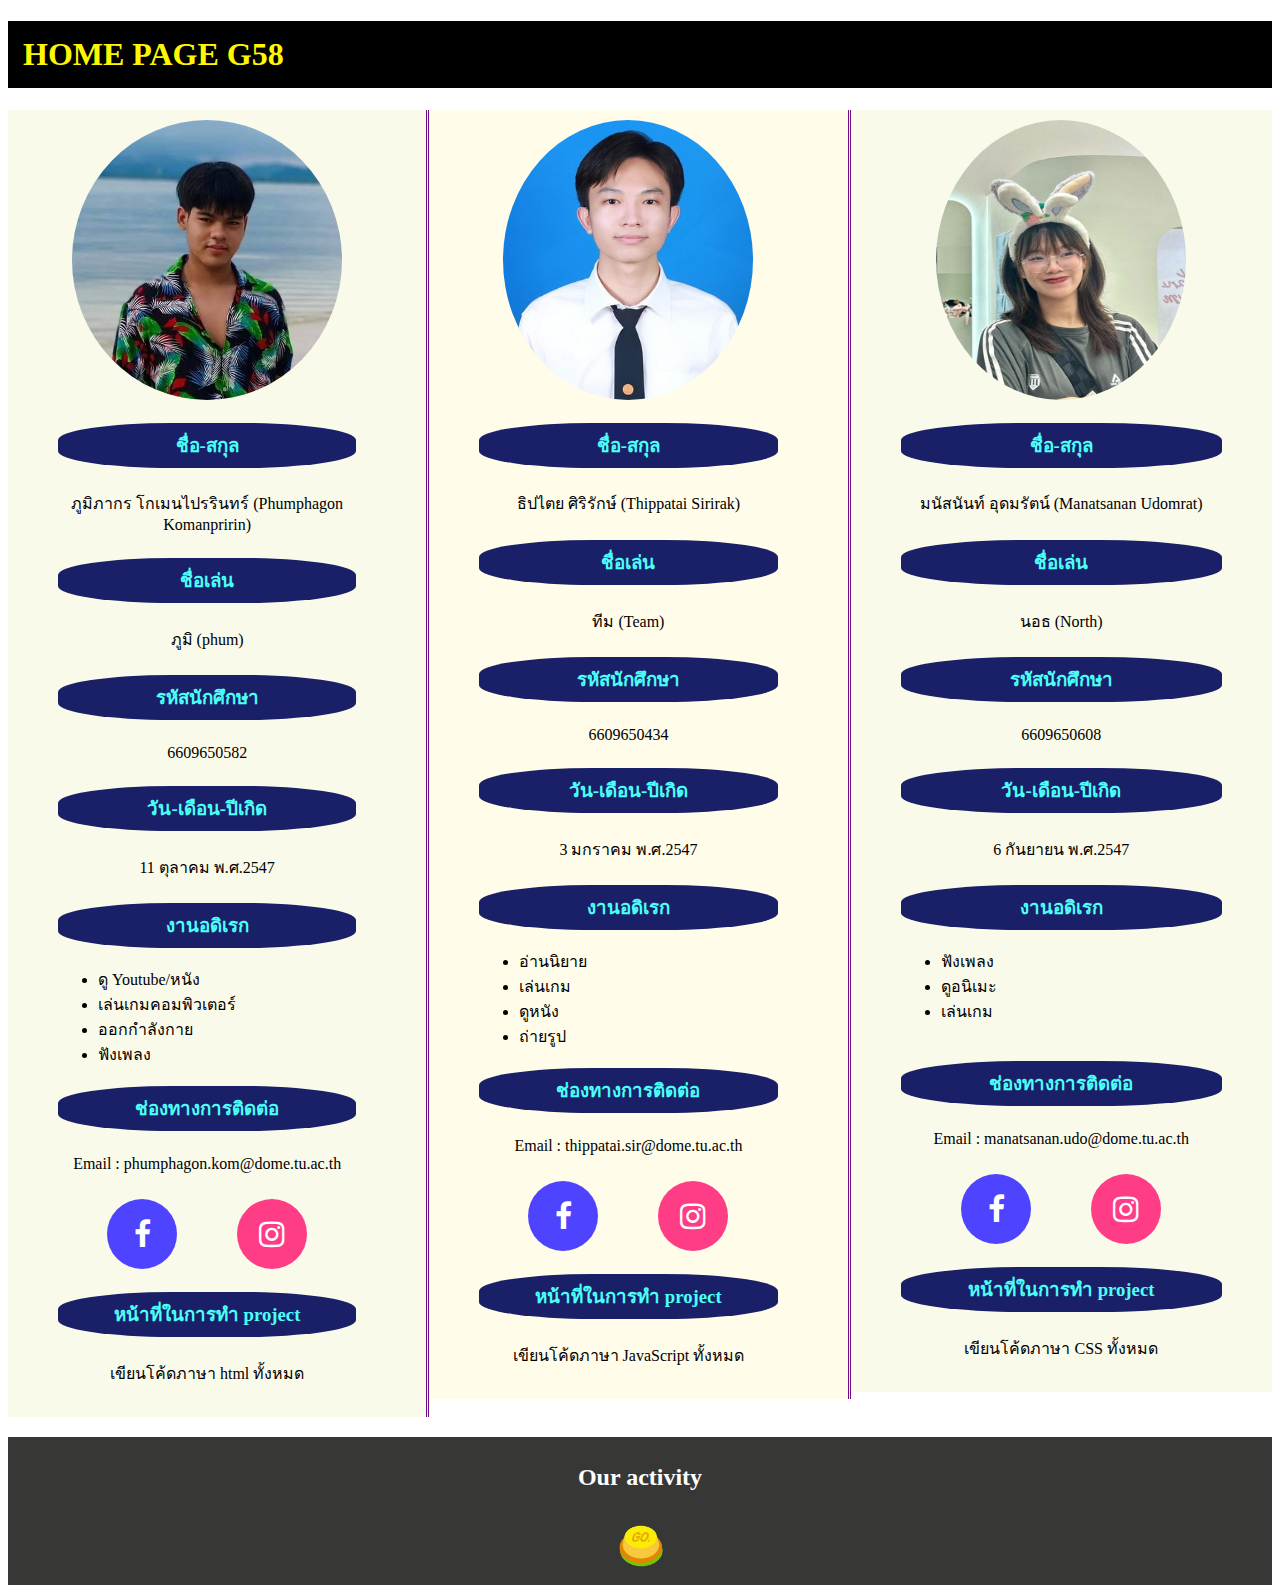
==== index.html @ 6044c497 "V17" ====
<!DOCTYPE html>
<html>
<head>
<meta name="viewport" content="width=device-width, initial-scale=1.0">
<title>Page Title</title>
<link rel="stylesheet" href="https://cdnjs.cloudflare.com/ajax/libs/font-awesome/4.7.0/css/font-awesome.min.css">
<link rel="stylesheet" href="css/style.css">
</head>
<body>

<div class="header">
    <h1>HOME PAGE G58</h1>
</div>

  
<div class="row">
    <div class="col-4 col-s-4 phum">
        <div class="phumpic">
            <center>
               <img src="personimg/phum.jpg" alt="รูปภูมิ" height="280px" width="270px">
            </center>
        </div>
        <div class="phum1">
            <h3>ชื่อ-สกุล</h3>
            <p>ภูมิภากร โกเมนไปรรินทร์ (Phumphagon Komanpririn)</p>
            <h3>ชื่อเล่น</h3>
            <p>ภูมิ (phum)</p>
            <h3>รหัสนักศึกษา</h3>
            <p>6609650582</p>
            <h3>วัน-เดือน-ปีเกิด</h3>
            <p>11 ตุลาคม พ.ศ.2547</p>
        </div>
        <div class="phumhobby">
            <h3>งานอดิเรก</h3>
            <ul>
                <li> ดู Youtube/หนัง </li>
                <li> เล่นเกมคอมพิวเตอร์ </li>
                <li> ออกกำลังกาย</li>
                <li> ฟังเพลง</li>
            </ul>
        </div>
        <div class="phum2">
            <h3>ช่องทางการติดต่อ</h3>
            <p>Email : phumphagon.kom@dome.tu.ac.th</p>
            <center>
            <a href="https://www.facebook.com/phumphagon" class="fa fa-facebook" target="_blank"></a> <a href="https://www.instagram.com/phum__kpr/" class="fa fa-instagram" target="_blank"></a>
            </center>
        </div>
        <div class="phumwork">
            <h3>หน้าที่ในการทำ project</h3>
            <p>เขียนโค้ดภาษา html ทั้งหมด</p>
        </div>
    </div>

    <div class="col-4 col-s-8 team">
        <div class="teampic">
            <center>
                <img src="personimg/team.jpg" alt="รูปภูมิ" height="280px" width="250px">
             </center>
        </div>
        <div class="team1">
            <h3>ชื่อ-สกุล</h3>
            <p>ธิปไตย ศิริรักษ์ (Thippatai Sirirak)</p>
            <h3>ชื่อเล่น</h3>
            <p>ทีม (Team)</p>
            <h3>รหัสนักศึกษา</h3>
            <p>6609650434</p>
            <h3>วัน-เดือน-ปีเกิด</h3>
            <p>3 มกราคม พ.ศ.2547</p>
        </div>
        <div class="teamhobby">
            <h3>งานอดิเรก</h3>
            <ul>
                <li> อ่านนิยาย </li>
                <li> เล่นเกม </li>
                <li> ดูหนัง</li>
                <li> ถ่ายรูป</li>
            </ul>
        </div>
        <div class="team2">
            <h3>ช่องทางการติดต่อ</h3>
            <p>Email : thippatai.sir@dome.tu.ac.th</p>
            <center>
            <a href="https://www.facebook.com/nongteam.sirirak.9" class="fa fa-facebook" target="_blank"></a> <a href="https://www.instagram.com/thippatai8/" class="fa fa-instagram" target="_blank"></a>
            </center>
        </div>
        <div class="teamwork">
            <h3>หน้าที่ในการทำ project</h3>
            <p>เขียนโค้ดภาษา JavaScript ทั้งหมด</p>
        </div>
    </div>

    <div class="col-4 col-s-12 north">
        <div class="northpic">
            <center>
                <img src="personimg/north.jpg" alt="นอธ" height="280px" width="250px">
             </center>
        </div>
        <div class="north1">
            <h3>ชื่อ-สกุล</h3>
            <p>มนัสนันท์ อุดมรัตน์ (Manatsanan Udomrat)</p>
            <h3>ชื่อเล่น</h3>
            <p>นอธ (North)</p>
            <h3>รหัสนักศึกษา</h3>
            <p>6609650608</p>
            <h3>วัน-เดือน-ปีเกิด</h3>
            <p>6 กันยายน พ.ศ.2547</p>
        </div>
        <div class="northhobby">
            <h3>งานอดิเรก</h3>
            <ul>
                <li> ฟังเพลง </li>
                <li> ดูอนิเมะ </li>
                <li> เล่นเกม</li>
                <br>
            </ul>
        </div>
        
        <div class="north2">
            <h3>ช่องทางการติดต่อ</h3>
            <p>Email : manatsanan.udo@dome.tu.ac.th</p>
            <center>
            <a href="https://www.facebook.com/manatsanan.ud " class="fa fa-facebook" target="_blank" ></a> <a href="https://www.instagram.com/sepn0rth/" class="fa fa-instagram" target="_blank"></a>
            </center>
        </div>
        <div class="northwork">
            <h3>หน้าที่ในการทำ project</h3>
            <p>เขียนโค้ดภาษา CSS ทั้งหมด</p>
    </div>
   </div>
   </div>


<div class="footer">
    <h2 style="text-align: center;"><br>Our activity <br></h2>

    <center>
        <a href="js/indexjs.html" target="_blank"> <img src="imgbla/ปุ่มสวย.png" alt="ปุ่ม" width="60" height="70"></a>
    </center>
    
</div>

</body>
</html>
---- css/style.css ----
* {
    box-sizing: border-box;
  }
  
  .row::after {
    content: "";
    clear: both;
    display: table;
  }
  
  [class*="col-"] {
    float: left;
    padding: 10px;
  }


  .phum{
    border-color:#6E0B80;
    border-style: double;
    border-left: none;
    border-bottom: none;
    border-top: none;
    padding-left: 50px;
    padding-right: 70px; 
    background-color:#FAFAEB ;
  }

  .team{
    border-color:#6E0B80;
    border-style: double;
    border-left: none;
    border-bottom: none;
    border-top: none;
    padding-left: 50px;
    padding-right: 70px; 
    background-color:#FFFCE9  ;
  }

  .north {
    padding-left: 50px;
    padding-right: 50px; 
    background-color:#FAFAEB ;
  }

  
  img{
    border-radius: 50%;
  }


  .fa {
    padding: 20px;
    font-size: 30px;
    width: 70px;
    text-align: center;
    text-decoration: none;
    margin: 5px 28px;
    border-radius: 50%;
  }
  
  .fa-facebook{
    background-color:#4E43FF;
    color: white;
  }

  .fa-instagram{
    background-color:#FF3C86 ;
    color: white;
  }

  @media only screen and (min-width: 576px) {
    /* For phones: */
    .col-s-1 {width: 8.33%;}
    .col-s-2 {width: 16.66%;}
    .col-s-3 {width: 25%;}
    .col-s-4 {width: 33.33%;}
    .col-s-5 {width: 41.66%;}
    .col-s-6 {width: 50%;}
    .col-s-7 {width: 58.33%;}
    .col-s-8 {width: 66.66%;}
    .col-s-9 {width: 75%;}
    .col-s-10 {width: 83.33%;}
    .col-s-11 {width: 91.66%;}
    .col-s-12 {width: 100%;}
  }
  @media only screen and (min-width: 768px) {
    /* For tablets: */
    .col-1 {width: 8.33%;}
    .col-2 {width: 16.66%;}
    .col-3 {width: 25%;}
    .col-4 {width: 33.33%;}
    .col-5 {width: 41.66%;}
    .col-6 {width: 50%;}
    .col-7 {width: 58.33%;}
    .col-8 {width: 66.66%;}
    .col-9 {width: 75%;}
    .col-10 {width: 83.33%;}
    .col-11 {width: 91.66%;}
    .col-12 {width: 100%;}
  }
  @media only screen and (min-width: 992px) {
    /* For laptops: */
    .col-1 {width: 8.33%;}
    .col-2 {width: 16.66%;}
    .col-3 {width: 25%;}
    .col-4 {width: 33.33%;}
    .col-5 {width: 41.66%;}
    .col-6 {width: 50%;}
    .col-7 {width: 58.33%;}
    .col-8 {width: 66.66%;}
    .col-9 {width: 75%;}
    .col-10 {width: 83.33%;}
    .col-11 {width: 91.66%;}
    .col-12 {width: 100%;}
  }
  @media only screen and (min-width: 1200px) {
    /* For large devices: */
    .col-1 {width: 8.33%;}
    .col-2 {width: 16.66%;}
    .col-3 {width: 25%;}
    .col-4 {width: 33.33%;}
    .col-5 {width: 41.66%;}
    .col-6 {width: 50%;}
    .col-7 {width: 58.33%;}
    .col-8 {width: 66.66%;}
    .col-9 {width: 75%;}
    .col-10 {width: 83.33%;}
    .col-11 {width: 91.66%;}
    .col-12 {width: 100%;}
  }
 h1 {
    font-family: "Times New Roman", Serif;
    color: #FFF700 ;
    background-color:#000000  ;
    border-style:none ;
    padding: 15px;
    } 
    
  h3 {
    border: none;
    background-color:  #1A2067 ;
    padding: 8px;
    border-radius: 38%;
    text-align: center;
    color:  #4BFFFA  ;
  }  

   .footer {
      background-color: #373736 ;
      color: #FFFFFF ;
    }

    p {
      border-style:none ;
      padding: 5px;
      font-size: medium ;
      text-align: center;
    }
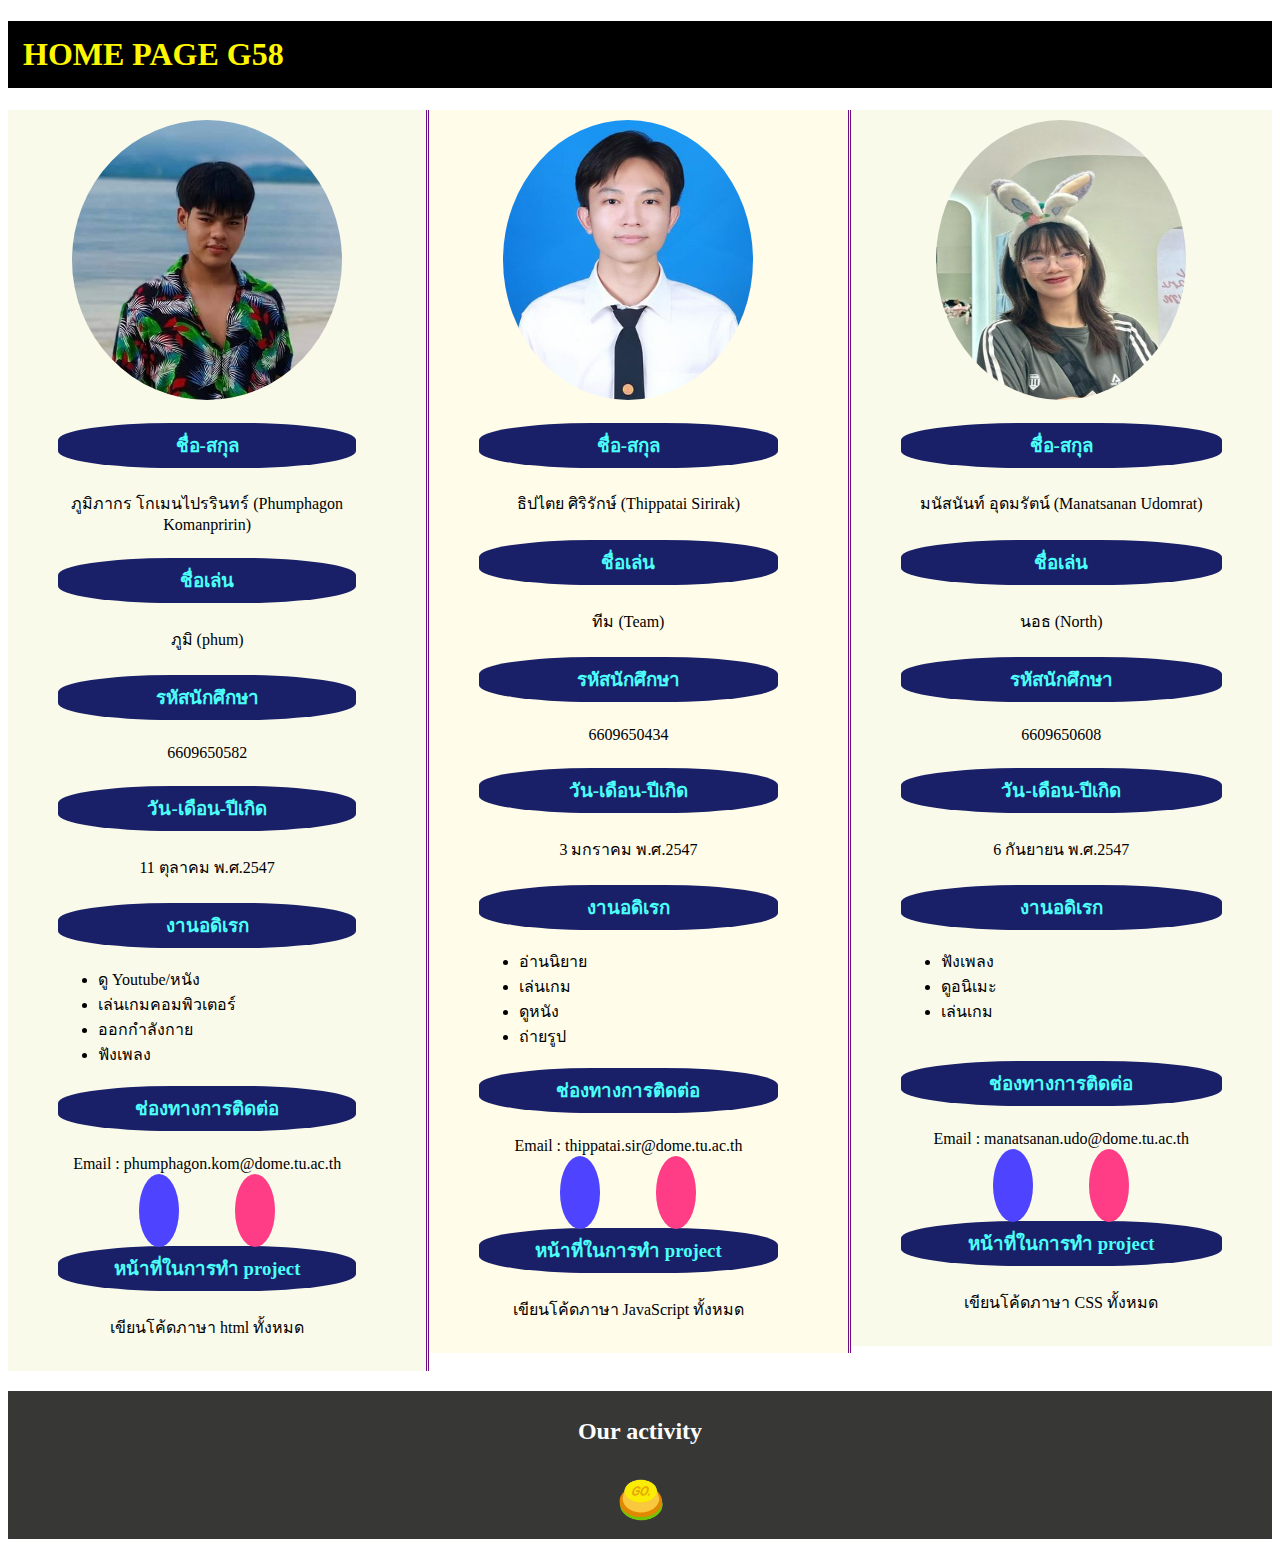
==== commit 58aa4e11: "V21" ====
--- a/index.html
+++ b/index.html
@@ -1,9 +1,10 @@
 <!DOCTYPE html>
 <html>
 <head>
+<meta charset="UTF-8">
 <meta name="viewport" content="width=device-width, initial-scale=1.0">
 <title>Page Title</title>
-<link rel="stylesheet" href="https://cdnjs.cloudflare.com/ajax/libs/font-awesome/4.7.0/css/font-awesome.min.css">
+<!--<link rel="stylesheet" href="https://cdnjs.cloudflare.com/ajax/libs/font-awesome/4.7.0/css/font-awesome.min.css">-->
 <link rel="stylesheet" href="css/style.css">
 </head>
 <body>
@@ -135,7 +136,7 @@
     <h2 style="text-align: center;"><br>Our activity <br></h2>
 
     <center>
-        <a href="js/indexjs.html" target="_blank"> <img src="imgbla/ปุ่มสวย.png" alt="ปุ่ม" width="60" height="70"></a>
+        <a href="js/indexjs.html" target="_blank"> <img src="imgbla/btn1.png" alt="ปุ่ม" width="60" height="70"></a>
     </center>
     
 </div>
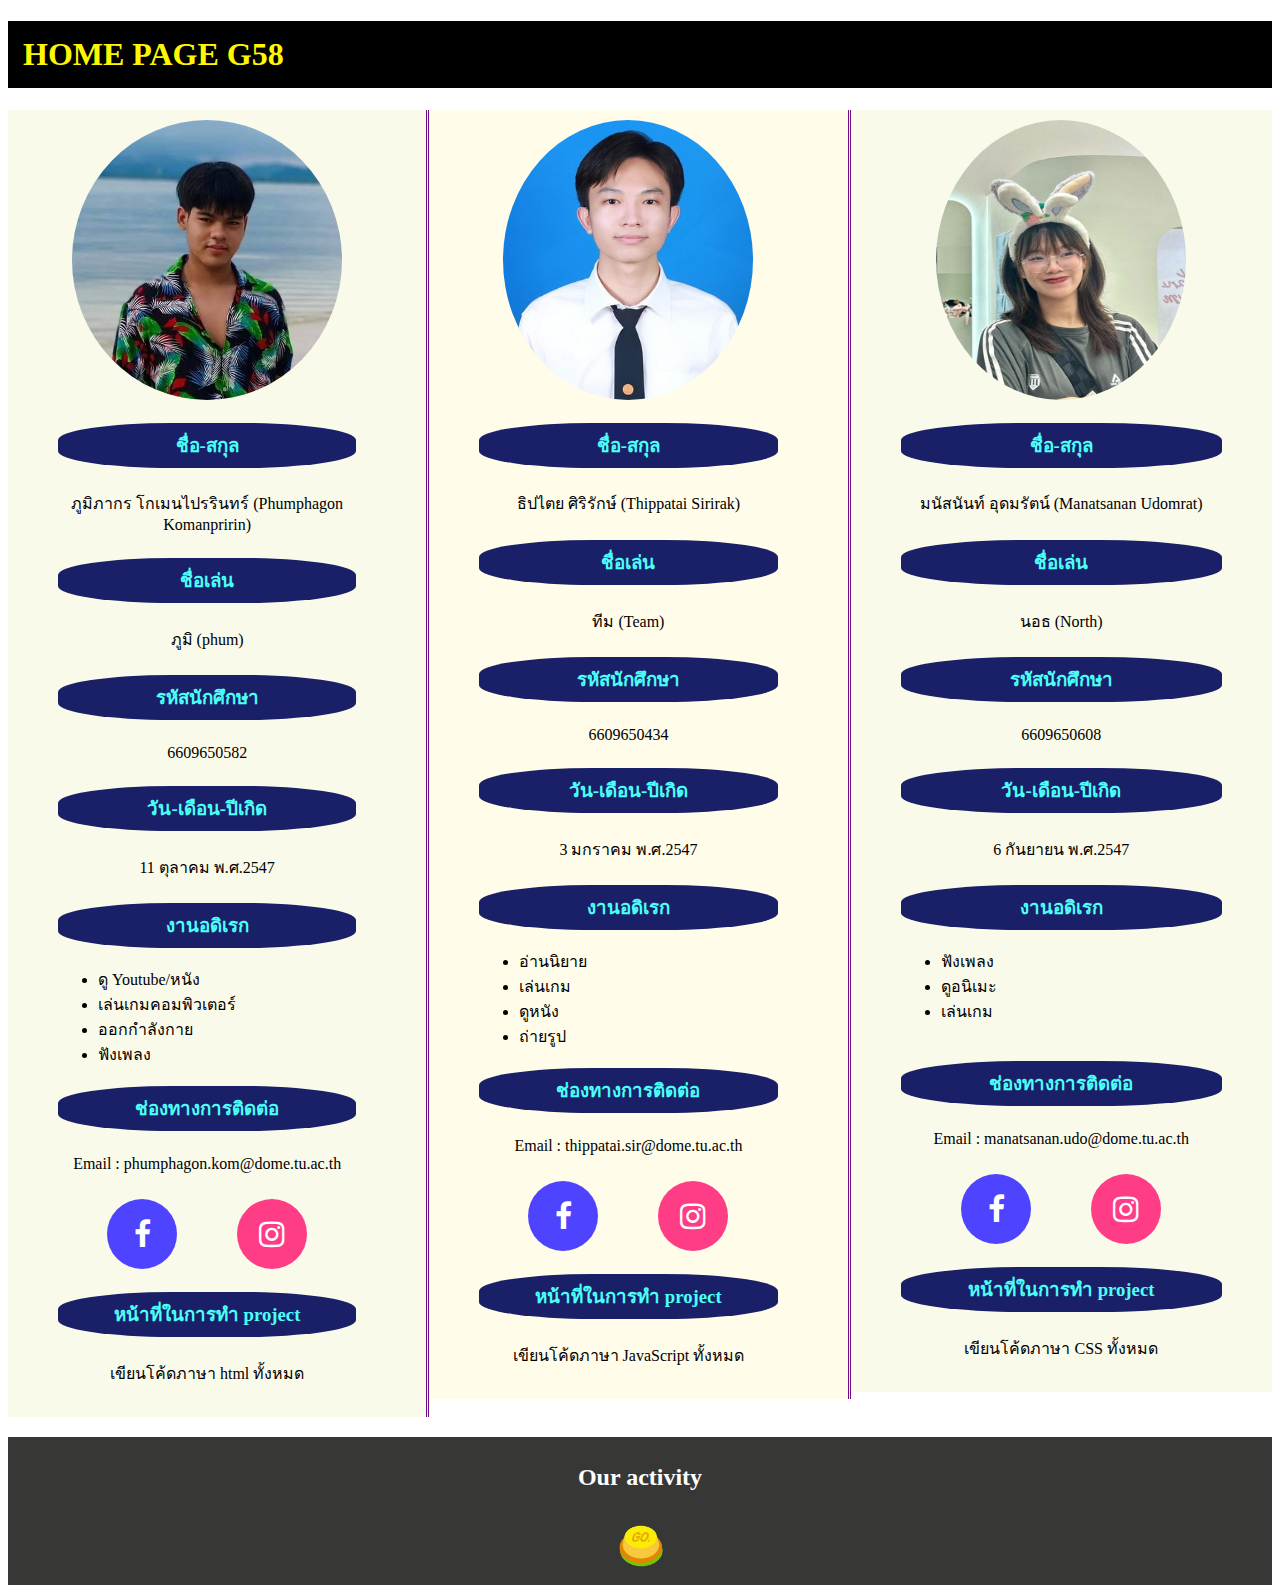
==== commit 7263c610: "V23" ====
--- a/index.html
+++ b/index.html
@@ -4,7 +4,7 @@
 <meta charset="UTF-8">
 <meta name="viewport" content="width=device-width, initial-scale=1.0">
 <title>Page Title</title>
-<!--<link rel="stylesheet" href="https://cdnjs.cloudflare.com/ajax/libs/font-awesome/4.7.0/css/font-awesome.min.css">-->
+<link rel="stylesheet" href="https://cdnjs.cloudflare.com/ajax/libs/font-awesome/4.7.0/css/font-awesome.min.css">
 <link rel="stylesheet" href="css/style.css">
 </head>
 <body>
